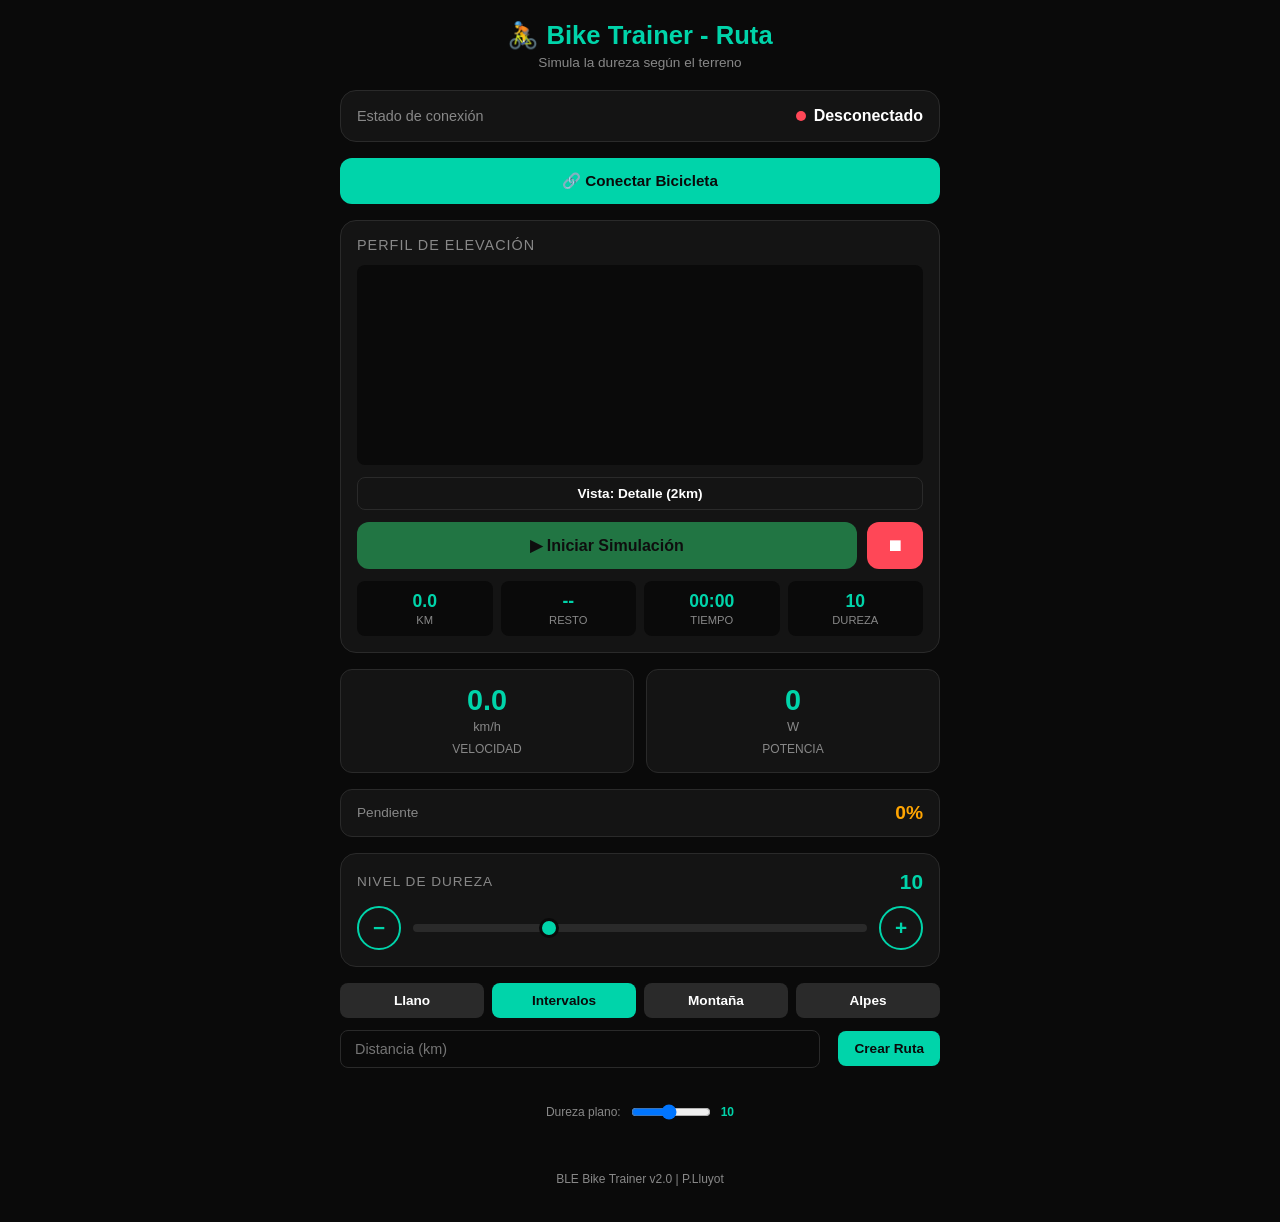
==== ble_rutas/index.html @ f9439be3 "separacion y modificación grafica" ====
<!DOCTYPE html>
<html lang="es">
<head>
    <meta charset="UTF-8">
    <meta name="viewport" content="width=device-width, initial-scale=1.0">
    <title>Bike Trainer - Simulación de Ruta</title>
    <link rel="stylesheet" href="styles.css">
</head>
<body>
    <div class="container">
        <!-- Header -->
        <div class="header">
            <h1>🚴 Bike Trainer - Ruta</h1>
            <p>Simula la dureza según el terreno</p>
        </div>

        <!-- Status Card -->
        <div class="status-card">
            <div class="status-row">
                <span class="status-label">Estado de conexión</span>
                <div class="status-value">
                    <span class="status-dot" id="statusDot"></span>
                    <span id="statusText">Desconectado</span>
                </div>
            </div>
        </div>

        <!-- Connect Button -->
        <button class="connect-btn connect" id="connectBtn">
            🔗 Conectar Bicicleta
        </button>

        <!-- Graph -->
        <div class="graph-container">
            <div class="graph-title">Perfil de Elevación</div>
            <canvas class="graph-canvas" id="elevationGraph"></canvas>
            <button class="view-toggle-btn" id="viewToggleBtn">Vista: Detalle (2km)</button>

            <!-- Route Controls -->
            <div class="route-controls">
                <button class="play-btn paused" id="playBtn" disabled>▶ Iniciar Simulación</button>
                <button class="stop-btn" id="stopBtn" disabled>⏹</button>
            </div>

            <!-- Simulation Info -->
            <div class="sim-info">
                <div class="sim-info-item">
                    <div class="sim-info-value" id="currentDistance">0.0</div>
                    <div class="sim-info-label">km</div>
                </div>
                <div class="sim-info-item">
                    <div class="sim-info-value" id="remainingKm">--</div>
                    <div class="sim-info-label">resto</div>
                </div>
                <div class="sim-info-item">
                    <div class="sim-info-value" id="currentTime">00:00</div>
                    <div class="sim-info-label">tiempo</div>
                </div>
                <div class="sim-info-item">
                    <div class="sim-info-value" id="targetResistance">10</div>
                    <div class="sim-info-label">dureza</div>
                </div>
            </div>
        </div>

        <!-- Live Stats -->
        <div class="live-stats">
            <div class="live-stat-card">
                <div class="live-stat-value" id="speedValue">0.0</div>
                <div class="live-stat-unit">km/h</div>
                <div class="live-stat-label">Velocidad</div>
            </div>
            <div class="live-stat-card">
                <div class="live-stat-value" id="powerValue">0</div>
                <div class="live-stat-unit">W</div>
                <div class="live-stat-label">Potencia</div>
            </div>
        </div>

        <!-- Slope Indicator -->
        <div class="slope-indicator">
            <span class="slope-label">Pendiente</span>
            <span class="slope-value flat" id="slopeValue">0%</span>
        </div>

        <!-- Resistance Control -->
        <div class="resistance-card">
            <div class="resistance-header">
                <span class="resistance-title">Nivel de Dureza</span>
                <span class="resistance-value" id="resistanceValue">10</span>
            </div>
            <div class="resistance-controls">
                <button class="resistance-btn" id="resistanceDown">−</button>
                <input type="range" class="resistance-slider" id="resistanceSlider" min="1" max="32" value="10">
                <button class="resistance-btn" id="resistanceUp">+</button>
            </div>
        </div>

        <!-- Route Buttons -->
        <div class="route-buttons">
            <button class="route-btn secondary" id="btnFlat" data-type="flat">Llano</button>
            <button class="route-btn secondary" id="btnIntervals" data-type="intervals">Intervalos</button>
            <button class="route-btn secondary" id="btnMountain" data-type="mountain">Montaña</button>
            <button class="route-btn secondary" id="btnAlps" data-type="alps">Alpes</button>
        </div>

        <!-- Distance Input -->
        <div class="route-input-row" style="margin-bottom: 16px;">
            <input type="text" class="route-input" id="routeInput" placeholder="Distancia (km)" style="flex: 1;">
            <button class="route-btn primary" id="loadRouteBtn" style="margin-left: 8px;">Crear Ruta</button>
        </div>

        <!-- Settings -->
        <div class="footer" style="display: flex; align-items: center; justify-content: center; gap: 10px;">
            <span style="color: var(--text-secondary); font-size: 0.75rem;">Dureza plano:</span>
            <input type="range" id="flatLevelSlider" min="1" max="20" value="10" style="width: 80px;">
            <span id="flatLevelValue" style="color: var(--primary); font-weight: bold;">10</span>
        </div>

        <div class="footer">
            <p>BLE Bike Trainer v2.0 | P.Lluyot</p>
        </div>
    </div>

    <script src="app.js"></script>
</body>
</html>
---- ble_rutas/styles.css ----
:root {
    --primary: #00d4aa;
    --primary-dark: #00a888;
    --bg-dark: #0a0a0a;
    --bg-card: #141414;
    --bg-card-hover: #1a1a1a;
    --text-primary: #ffffff;
    --text-secondary: #888888;
    --danger: #ff4757;
    --success: #2ed573;
    --warning: #ffa502;
    --border: #2a2a2a;
}

* {
    margin: 0;
    padding: 0;
    box-sizing: border-box;
}

body {
    font-family: -apple-system, BlinkMacSystemFont, 'Segoe UI', Roboto, sans-serif;
    background: var(--bg-dark);
    color: var(--text-primary);
    min-height: 100vh;
    padding: 20px;
}

.container {
    max-width: 600px;
    margin: 0 auto;
}

/* Header */
.header {
    text-align: center;
    margin-bottom: 20px;
}

.header h1 {
    font-size: 1.6rem;
    font-weight: 700;
    color: var(--primary);
    margin-bottom: 5px;
}

.header p {
    color: var(--text-secondary);
    font-size: 0.85rem;
}

/* Status Card */
.status-card {
    background: var(--bg-card);
    border-radius: 16px;
    padding: 16px;
    margin-bottom: 16px;
    border: 1px solid var(--border);
}

.status-row {
    display: flex;
    align-items: center;
    justify-content: space-between;
}

.status-label {
    color: var(--text-secondary);
    font-size: 0.9rem;
}

.status-value {
    display: flex;
    align-items: center;
    gap: 8px;
    font-weight: 600;
}

.status-dot {
    width: 10px;
    height: 10px;
    border-radius: 50%;
    background: var(--danger);
}

.status-dot.connected {
    background: var(--success);
    box-shadow: 0 0 10px var(--success);
}

/* Connect Button */
.connect-btn {
    width: 100%;
    padding: 14px 20px;
    font-size: 0.95rem;
    font-weight: 600;
    border: none;
    border-radius: 12px;
    cursor: pointer;
    transition: all 0.3s ease;
    margin-bottom: 16px;
}

.connect-btn.disconnect {
    background: var(--danger);
    color: white;
}

.connect-btn.connect {
    background: var(--primary);
    color: var(--bg-dark);
}

.connect-btn:hover {
    transform: scale(1.02);
}

/* Route Input Section */
.route-input-card {
    background: var(--bg-card);
    border-radius: 16px;
    padding: 16px;
    margin-bottom: 16px;
    border: 1px solid var(--border);
}

.route-input-title {
    font-size: 0.9rem;
    color: var(--text-secondary);
    margin-bottom: 12px;
    text-transform: uppercase;
    letter-spacing: 1px;
}

.route-input-row {
    display: flex;
    gap: 10px;
    align-items: center;
}

.route-input {
    flex: 1;
    padding: 10px 14px;
    border: 1px solid var(--border);
    border-radius: 8px;
    background: var(--bg-dark);
    color: var(--text-primary);
    font-size: 0.9rem;
}

.route-input:focus {
    outline: none;
    border-color: var(--primary);
}

.route-btn {
    padding: 10px 16px;
    font-size: 0.85rem;
    font-weight: 600;
    border: none;
    border-radius: 8px;
    cursor: pointer;
    transition: all 0.2s ease;
    white-space: nowrap;
}

.route-btn.primary {
    background: var(--primary);
    color: var(--bg-dark);
}

.route-btn.secondary {
    background: var(--border);
    color: var(--text-primary);
}

.route-btn.secondary.selected {
    background: var(--primary);
    color: var(--bg-dark);
}

.route-btn:hover {
    transform: scale(1.05);
}

/* Graph Container */
.graph-container {
    background: var(--bg-card);
    border-radius: 16px;
    padding: 16px;
    margin-bottom: 16px;
    border: 1px solid var(--border);
}

.graph-title {
    font-size: 0.9rem;
    color: var(--text-secondary);
    margin-bottom: 12px;
    text-transform: uppercase;
    letter-spacing: 1px;
}

.graph-canvas {
    width: 100%;
    height: 200px;
    background: var(--bg-dark);
    border-radius: 8px;
}

.view-toggle-btn {
    display: block;
    width: 100%;
    padding: 8px 12px;
    margin-top: 8px;
    font-size: 0.85rem;
    font-weight: 600;
    color: var(--text-primary);
    background: var(--bg-card);
    border: 1px solid var(--border);
    border-radius: 8px;
    cursor: pointer;
    transition: all 0.2s ease;
}

.view-toggle-btn:hover {
    background: var(--bg-card-hover);
    border-color: var(--primary);
}

/* Route Controls */
.route-controls {
    display: flex;
    gap: 10px;
    margin-top: 12px;
}

.play-btn {
    flex: 1;
    padding: 14px 20px;
    font-size: 1rem;
    font-weight: 600;
    border: none;
    border-radius: 12px;
    cursor: pointer;
    transition: all 0.2s ease;
    display: flex;
    align-items: center;
    justify-content: center;
    gap: 8px;
}

.play-btn.playing {
    background: var(--warning);
    color: var(--bg-dark);
}

.play-btn.paused {
    background: var(--success);
    color: var(--bg-dark);
}

.play-btn:disabled {
    opacity: 0.5;
    cursor: not-allowed;
}

.play-btn:hover:not(:disabled) {
    transform: scale(1.02);
}

.stop-btn {
    padding: 14px 20px;
    font-size: 1rem;
    font-weight: 600;
    border: none;
    border-radius: 12px;
    cursor: pointer;
    background: var(--danger);
    color: white;
    transition: all 0.2s ease;
}

.stop-btn:hover {
    transform: scale(1.05);
}

/* Simulation Info */
.sim-info {
    display: grid;
    grid-template-columns: 1fr 1fr 1fr 1fr;
    gap: 8px;
    margin-top: 12px;
}

.sim-info-item {
    background: var(--bg-dark);
    padding: 10px;
    border-radius: 8px;
    text-align: center;
}

.sim-info-value {
    font-size: 1.1rem;
    font-weight: 700;
    color: var(--primary);
}

.sim-info-label {
    font-size: 0.7rem;
    color: var(--text-secondary);
    margin-top: 2px;
    text-transform: uppercase;
}

/* Resistance Section */
.resistance-card {
    background: var(--bg-card);
    border-radius: 16px;
    padding: 16px;
    margin-bottom: 16px;
    border: 1px solid var(--border);
}

.resistance-header {
    display: flex;
    justify-content: space-between;
    align-items: center;
    margin-bottom: 12px;
}

.resistance-title {
    font-size: 0.85rem;
    color: var(--text-secondary);
    text-transform: uppercase;
    letter-spacing: 1px;
}

.resistance-value {
    font-size: 1.3rem;
    font-weight: 700;
    color: var(--primary);
}

.resistance-controls {
    display: flex;
    align-items: center;
    justify-content: space-between;
    gap: 12px;
}

.resistance-btn {
    width: 44px;
    height: 44px;
    border-radius: 50%;
    border: 2px solid var(--primary);
    background: transparent;
    color: var(--primary);
    font-size: 1.3rem;
    font-weight: 700;
    cursor: pointer;
    transition: all 0.2s ease;
    display: flex;
    align-items: center;
    justify-content: center;
}

.resistance-btn:hover {
    background: var(--primary);
    color: var(--bg-dark);
}

.resistance-slider {
    flex: 1;
    height: 8px;
    -webkit-appearance: none;
    appearance: none;
    background: var(--border);
    border-radius: 4px;
    outline: none;
}

.resistance-slider::-webkit-slider-thumb {
    -webkit-appearance: none;
    width: 20px;
    height: 20px;
    border-radius: 50%;
    background: var(--primary);
    cursor: pointer;
    border: 3px solid var(--bg-dark);
}

/* Live Stats */
.live-stats {
    display: grid;
    grid-template-columns: 1fr 1fr;
    gap: 12px;
    margin-bottom: 16px;
}

.live-stat-card {
    background: var(--bg-card);
    border-radius: 12px;
    padding: 16px;
    border: 1px solid var(--border);
    text-align: center;
}

.live-stat-value {
    font-size: 1.8rem;
    font-weight: 700;
    color: var(--primary);
    line-height: 1;
}

.live-stat-unit {
    font-size: 0.8rem;
    color: var(--text-secondary);
    margin-top: 4px;
}

.live-stat-label {
    font-size: 0.75rem;
    color: var(--text-secondary);
    margin-top: 8px;
    text-transform: uppercase;
}

/* Slope indicator */
.slope-indicator {
    background: var(--bg-card);
    border-radius: 12px;
    padding: 12px 16px;
    margin-bottom: 16px;
    border: 1px solid var(--border);
    display: flex;
    align-items: center;
    justify-content: space-between;
}

.slope-label {
    font-size: 0.85rem;
    color: var(--text-secondary);
}

.slope-value {
    font-size: 1.2rem;
    font-weight: 700;
}

.slope-value.up {
    color: var(--danger);
}

.slope-value.down {
    color: var(--success);
}

.slope-value.flat {
    color: var(--warning);
}

/* Footer */
.footer {
    text-align: center;
    margin-top: 20px;
    padding: 16px;
    color: var(--text-secondary);
    font-size: 0.75rem;
}

/* Route Buttons */
.route-buttons {
    display: grid;
    grid-template-columns: 1fr 1fr 1fr 1fr;
    gap: 8px;
    margin-bottom: 12px;
}
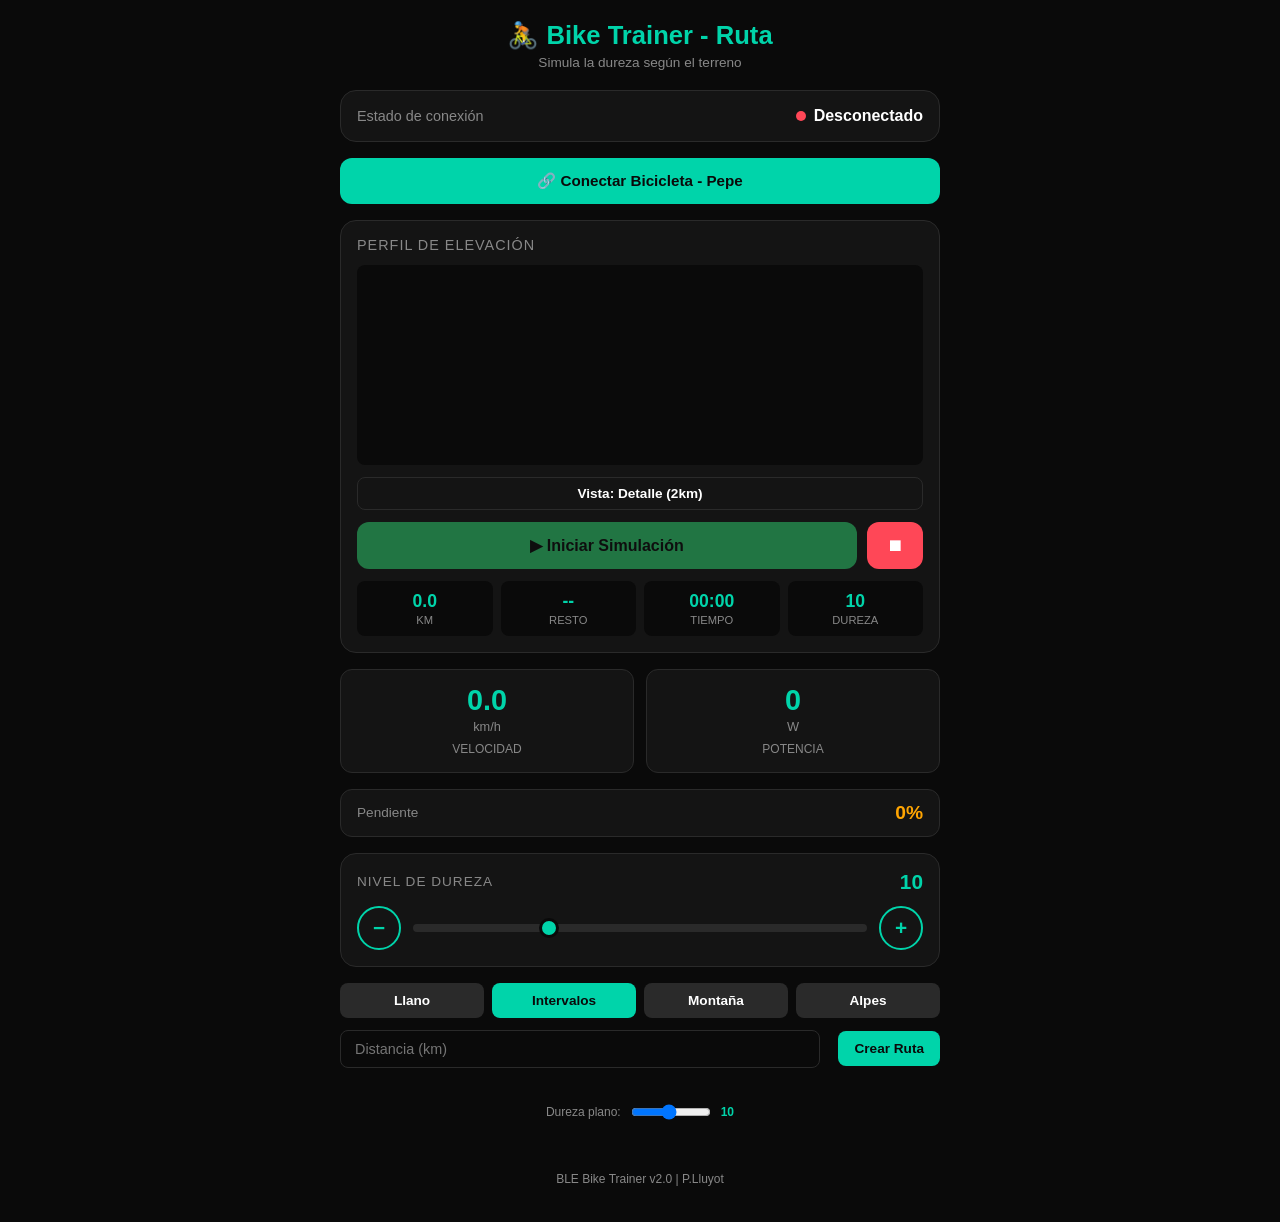
==== commit 8b159c5d: "pruebas AW" ====
--- a/ble_rutas/index.html
+++ b/ble_rutas/index.html
@@ -1,11 +1,13 @@
 <!DOCTYPE html>
 <html lang="es">
+
 <head>
     <meta charset="UTF-8">
     <meta name="viewport" content="width=device-width, initial-scale=1.0">
     <title>Bike Trainer - Simulación de Ruta</title>
     <link rel="stylesheet" href="styles.css">
 </head>
+
 <body>
     <div class="container">
         <!-- Header -->
@@ -27,7 +29,7 @@
 
         <!-- Connect Button -->
         <button class="connect-btn connect" id="connectBtn">
-            🔗 Conectar Bicicleta
+            🔗 Conectar Bicicleta - Pepe
         </button>
 
         <!-- Graph -->
@@ -124,4 +126,5 @@
 
     <script src="app.js"></script>
 </body>
-</html>
+
+</html>
